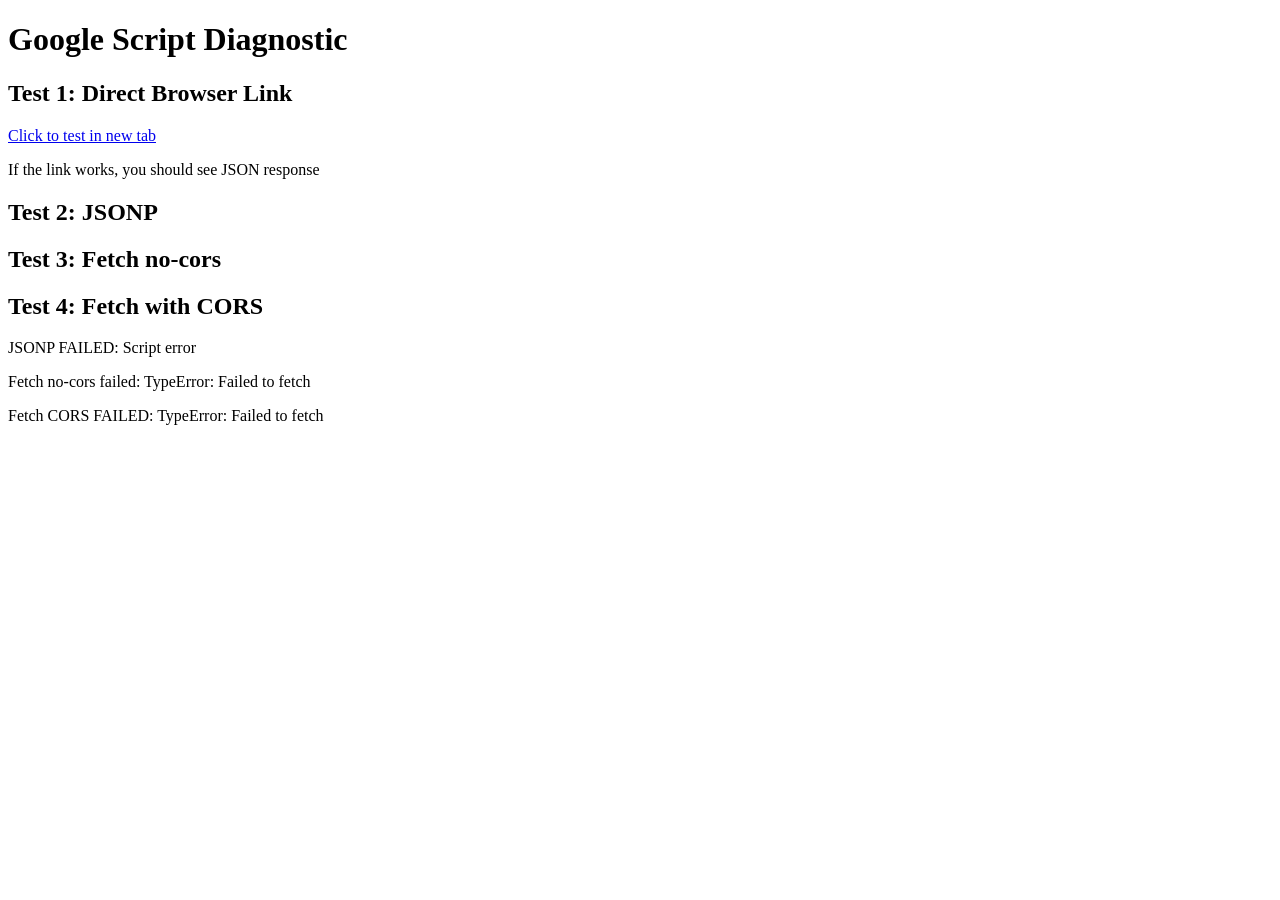
==== test-script.html @ 8090321a "Add files via upload" ====
<!DOCTYPE html>
<html>
<head>
  <meta charset="UTF-8">
  <title>Google Script Test</title>
</head>
<body>
  <h1>Google Script Diagnostic</h1>
  <div id="output"></div>
  
  <script>
    const SCRIPT_URL = 'https://script.google.com/macros/s/AKfycbwK7OIqM7-NXaaEHi7TjPRX77UlEZfmGdtF3hG4omttQqWSxMcrHX8Oku9S1Ucg2sf8OQ/exec';
    const output = document.getElementById('output');
    
    function log(msg) {
      output.innerHTML += '<p>' + msg + '</p>';
      console.log(msg);
    }
    
    // Test 1: Direct link
    log('<h2>Test 1: Direct Browser Link</h2>');
    log('<a href="' + SCRIPT_URL + '?action=get" target="_blank">Click to test in new tab</a>');
    log('If the link works, you should see JSON response');
    
    // Test 2: JSONP
    log('<h2>Test 2: JSONP</h2>');
    const callbackName = 'testCallback_' + Date.now();
    window[callbackName] = function(response) {
      log('JSONP SUCCESS: ' + JSON.stringify(response).substring(0, 200));
    };
    
    const script = document.createElement('script');
    script.src = SCRIPT_URL + '?action=get&callback=' + callbackName;
    script.onerror = function() {
      log('JSONP FAILED: Script error');
    };
    document.head.appendChild(script);
    
    // Test 3: Fetch no-cors
    log('<h2>Test 3: Fetch no-cors</h2>');
    fetch(SCRIPT_URL + '?action=get', { mode: 'no-cors' })
      .then(() => log('Fetch no-cors: Request sent (opaque response)'))
      .catch(e => log('Fetch no-cors failed: ' + e));
    
    // Test 4: Fetch with cors
    log('<h2>Test 4: Fetch with CORS</h2>');
    fetch(SCRIPT_URL + '?action=get')
      .then(r => r.text())
      .then(t => log('Fetch CORS SUCCESS: ' + t.substring(0, 200)))
      .catch(e => log('Fetch CORS FAILED: ' + e));
  </script>
</body>
</html>
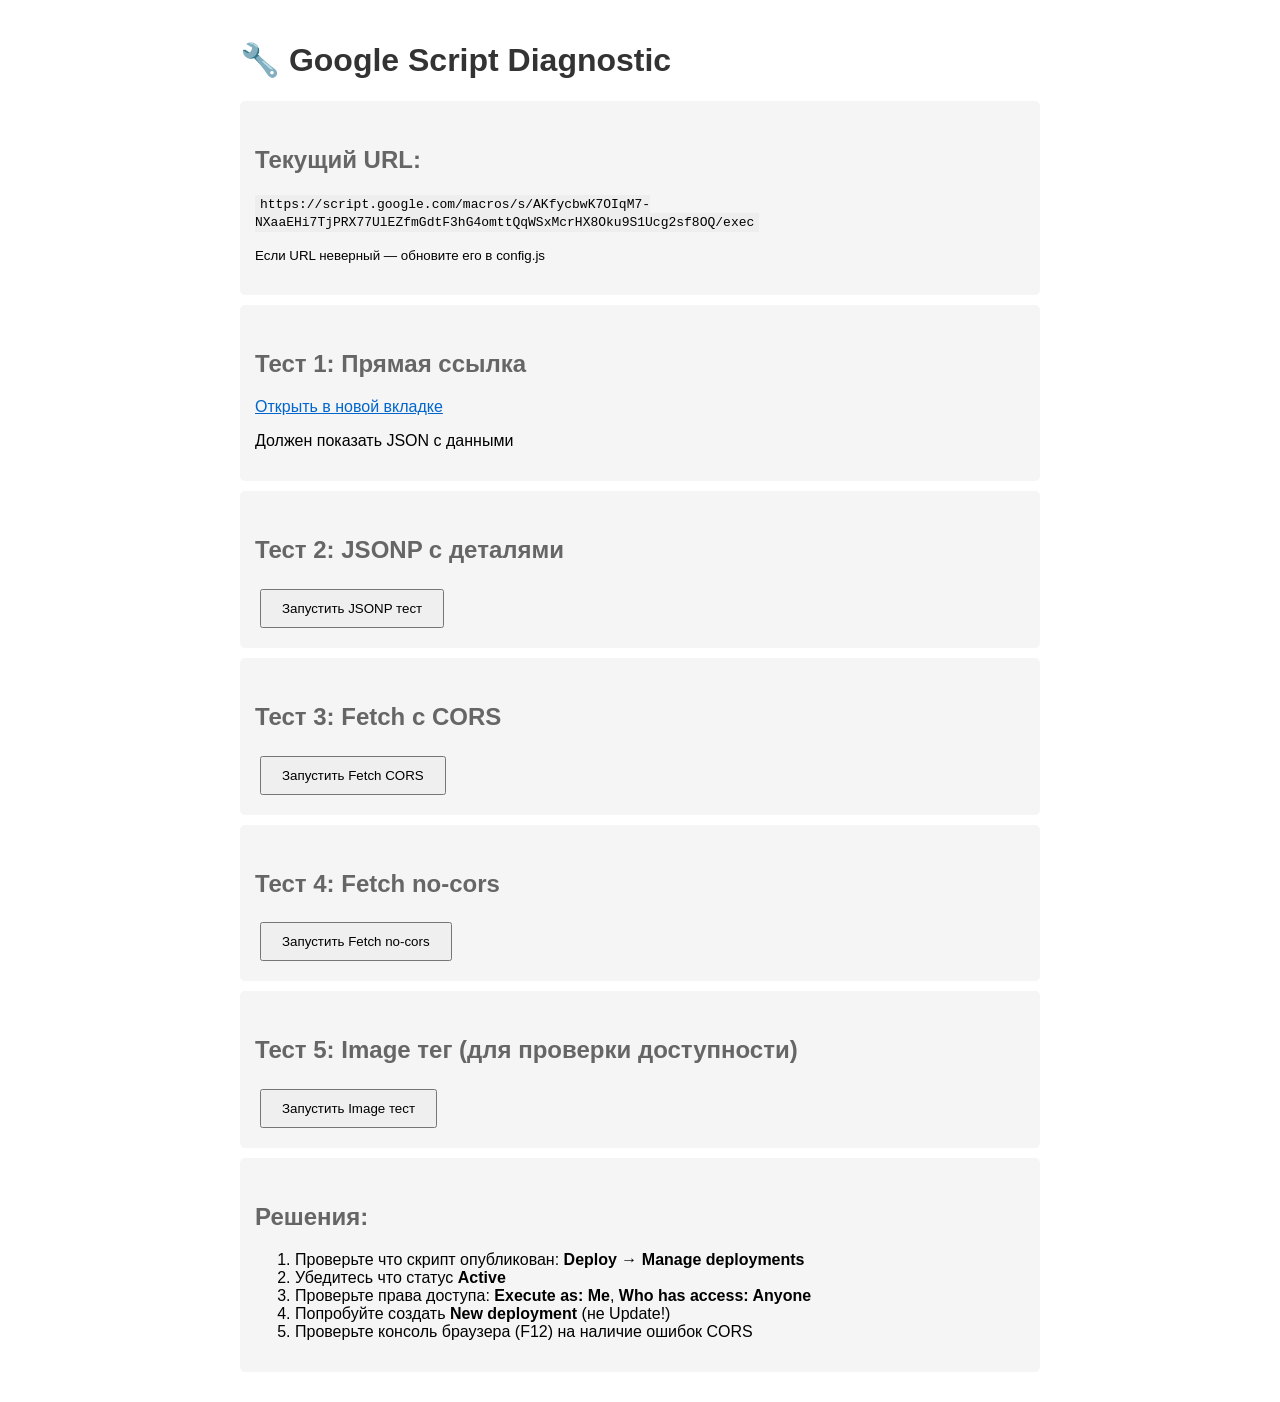
==== commit ba66f19f: "Add files via upload" ====
--- a/test-script.html
+++ b/test-script.html
@@ -2,52 +2,182 @@
 <html>
 <head>
   <meta charset="UTF-8">
-  <title>Google Script Test</title>
+  <title>Google Script Diagnostic</title>
+  <style>
+    body { font-family: Arial, sans-serif; padding: 20px; max-width: 800px; margin: 0 auto; }
+    h1 { color: #333; }
+    h2 { color: #666; margin-top: 30px; }
+    .test { background: #f5f5f5; padding: 15px; margin: 10px 0; border-radius: 5px; }
+    .success { color: green; }
+    .error { color: red; }
+    .warning { color: orange; }
+    pre { background: #333; color: #0f0; padding: 10px; overflow-x: auto; }
+    code { background: #eee; padding: 2px 5px; }
+    a { color: #0066cc; }
+    button { padding: 10px 20px; margin: 5px; cursor: pointer; }
+  </style>
 </head>
 <body>
-  <h1>Google Script Diagnostic</h1>
-  <div id="output"></div>
+  <h1>🔧 Google Script Diagnostic</h1>
   
+  <div class="test">
+    <h2>Текущий URL:</h2>
+    <code id="scriptUrl"></code>
+    <p><small>Если URL неверный — обновите его в config.js</small></p>
+  </div>
+
+  <div class="test">
+    <h2>Тест 1: Прямая ссылка</h2>
+    <a id="directLink" href="#" target="_blank">Открыть в новой вкладке</a>
+    <p>Должен показать JSON с данными</p>
+  </div>
+
+  <div class="test">
+    <h2>Тест 2: JSONP с деталями</h2>
+    <button onclick="testJSONP()">Запустить JSONP тест</button>
+    <div id="jsonpResult"></div>
+  </div>
+
+  <div class="test">
+    <h2>Тест 3: Fetch с CORS</h2>
+    <button onclick="testFetchCORS()">Запустить Fetch CORS</button>
+    <div id="fetchCorsResult"></div>
+  </div>
+
+  <div class="test">
+    <h2>Тест 4: Fetch no-cors</h2>
+    <button onclick="testFetchNoCors()">Запустить Fetch no-cors</button>
+    <div id="fetchNoCorsResult"></div>
+  </div>
+
+  <div class="test">
+    <h2>Тест 5: Image тег (для проверки доступности)</h2>
+    <button onclick="testImage()">Запустить Image тест</button>
+    <div id="imageResult"></div>
+  </div>
+
+  <div class="test">
+    <h2>Решения:</h2>
+    <ol>
+      <li>Проверьте что скрипт опубликован: <strong>Deploy → Manage deployments</strong></li>
+      <li>Убедитесь что статус <strong>Active</strong></li>
+      <li>Проверьте права доступа: <strong>Execute as: Me</strong>, <strong>Who has access: Anyone</strong></li>
+      <li>Попробуйте создать <strong>New deployment</strong> (не Update!)</li>
+      <li>Проверьте консоль браузера (F12) на наличие ошибок CORS</li>
+    </ol>
+  </div>
+
   <script>
+    // ЗАМЕНИТЕ НА ВАШ URL
     const SCRIPT_URL = 'https://script.google.com/macros/s/AKfycbwK7OIqM7-NXaaEHi7TjPRX77UlEZfmGdtF3hG4omttQqWSxMcrHX8Oku9S1Ucg2sf8OQ/exec';
-    const output = document.getElementById('output');
     
-    function log(msg) {
-      output.innerHTML += '<p>' + msg + '</p>';
-      console.log(msg);
+    document.getElementById('scriptUrl').textContent = SCRIPT_URL;
+    document.getElementById('directLink').href = SCRIPT_URL + '?action=get';
+    
+    function log(id, msg, type = 'info') {
+      const div = document.getElementById(id);
+      const p = document.createElement('p');
+      p.className = type;
+      p.innerHTML = msg;
+      div.appendChild(p);
     }
     
-    // Test 1: Direct link
-    log('<h2>Test 1: Direct Browser Link</h2>');
-    log('<a href="' + SCRIPT_URL + '?action=get" target="_blank">Click to test in new tab</a>');
-    log('If the link works, you should see JSON response');
+    function testJSONP() {
+      const resultId = 'jsonpResult';
+      document.getElementById(resultId).innerHTML = '';
+      log(resultId, 'Создание скрипт тега...', 'info');
+      
+      const callbackName = 'test_cb_' + Date.now();
+      const url = SCRIPT_URL + '?action=get&callback=' + callbackName;
+      
+      log(resultId, 'URL: ' + url, 'info');
+      
+      window[callbackName] = function(response) {
+        log(resultId, '✅ CALLBACK ВЫЗВАН!', 'success');
+        log(resultId, 'Ответ: ' + JSON.stringify(response).substring(0, 200), 'success');
+      };
+      
+      const script = document.createElement('script');
+      script.src = url;
+      
+      script.onload = function() {
+        log(resultId, 'Скрипт загружен (onload)', 'success');
+      };
+      
+      script.onerror = function(e) {
+        log(resultId, '❌ Ошибка загрузки скрипта!', 'error');
+        log(resultId, 'Возможные причины:', 'warning');
+        log(resultId, '1. Неправильный URL скрипта', 'warning');
+        log(resultId, '2. Скрипт не опубликован (Deploy)', 'warning');
+        log(resultId, '3. Ошибка в коде скрипта (syntax error)', 'warning');
+        log(resultId, '4. Скрипт вернул HTTP ошибку (404, 500)', 'warning');
+      };
+      
+      document.head.appendChild(script);
+      
+      // Таймаут на случай если callback не вызван
+      setTimeout(function() {
+        if (window[callbackName]) {
+          log(resultId, '⚠️ Callback не был вызван в течение 10 секунд', 'warning');
+        }
+      }, 10000);
+    }
     
-    // Test 2: JSONP
-    log('<h2>Test 2: JSONP</h2>');
-    const callbackName = 'testCallback_' + Date.now();
-    window[callbackName] = function(response) {
-      log('JSONP SUCCESS: ' + JSON.stringify(response).substring(0, 200));
-    };
+    async function testFetchCORS() {
+      const resultId = 'fetchCorsResult';
+      document.getElementById(resultId).innerHTML = '';
+      log(resultId, 'Отправка fetch с CORS...', 'info');
+      
+      try {
+        const response = await fetch(SCRIPT_URL + '?action=get');
+        log(resultId, 'Статус: ' + response.status, 'success');
+        log(resultId, 'Заголовки: ' + JSON.stringify([...response.headers]), 'info');
+        const text = await response.text();
+        log(resultId, 'Ответ (первые 200 символов): ' + text.substring(0, 200), 'success');
+      } catch (e) {
+        log(resultId, '❌ Ошибка: ' + e.message, 'error');
+        log(resultId, 'Google Script НЕ поддерживает CORS для fetch', 'warning');
+        log(resultId, 'Используйте JSONP вместо fetch', 'warning');
+      }
+    }
     
-    const script = document.createElement('script');
-    script.src = SCRIPT_URL + '?action=get&callback=' + callbackName;
-    script.onerror = function() {
-      log('JSONP FAILED: Script error');
-    };
-    document.head.appendChild(script);
+    async function testFetchNoCors() {
+      const resultId = 'fetchNoCorsResult';
+      document.getElementById(resultId).innerHTML = '';
+      log(resultId, 'Отправка fetch с no-cors...', 'info');
+      
+      try {
+        const response = await fetch(SCRIPT_URL + '?action=get', { mode: 'no-cors' });
+        log(resultId, 'Тип ответа: ' + response.type, 'info');
+        log(resultId, 'Статус: ' + response.status, 'info');
+        log(resultId, 'no-cors возвращает "opaque" ответ — содержимое недоступно', 'warning');
+        log(resultId, 'Это нормально для Google Script', 'info');
+      } catch (e) {
+        log(resultId, '❌ Ошибка: ' + e.message, 'error');
+      }
+    }
     
-    // Test 3: Fetch no-cors
-    log('<h2>Test 3: Fetch no-cors</h2>');
-    fetch(SCRIPT_URL + '?action=get', { mode: 'no-cors' })
-      .then(() => log('Fetch no-cors: Request sent (opaque response)'))
-      .catch(e => log('Fetch no-cors failed: ' + e));
-    
-    // Test 4: Fetch with cors
-    log('<h2>Test 4: Fetch with CORS</h2>');
-    fetch(SCRIPT_URL + '?action=get')
-      .then(r => r.text())
-      .then(t => log('Fetch CORS SUCCESS: ' + t.substring(0, 200)))
-      .catch(e => log('Fetch CORS FAILED: ' + e));
+    function testImage() {
+      const resultId = 'imageResult';
+      document.getElementById(resultId).innerHTML = '';
+      log(resultId, 'Проверка через Image тег...', 'info');
+      
+      const img = new Image();
+      const startTime = Date.now();
+      
+      img.onload = function() {
+        log(resultId, '✅ Image загружена (' + (Date.now() - startTime) + 'ms)', 'success');
+        log(resultId, 'Сервер отвечает (но вернул не-изображение)', 'warning');
+      };
+      
+      img.onerror = function() {
+        log(resultId, '❌ Image ошибка (' + (Date.now() - startTime) + 'ms)', 'error');
+        log(resultId, 'Скорее всего скрипт вернул JSON вместо изображения', 'warning');
+        log(resultId, 'Это нормально — проверьте прямую ссылку (Тест 1)', 'info');
+      };
+      
+      img.src = SCRIPT_URL + '?action=get&t=' + Date.now();
+    }
   </script>
 </body>
 </html>
